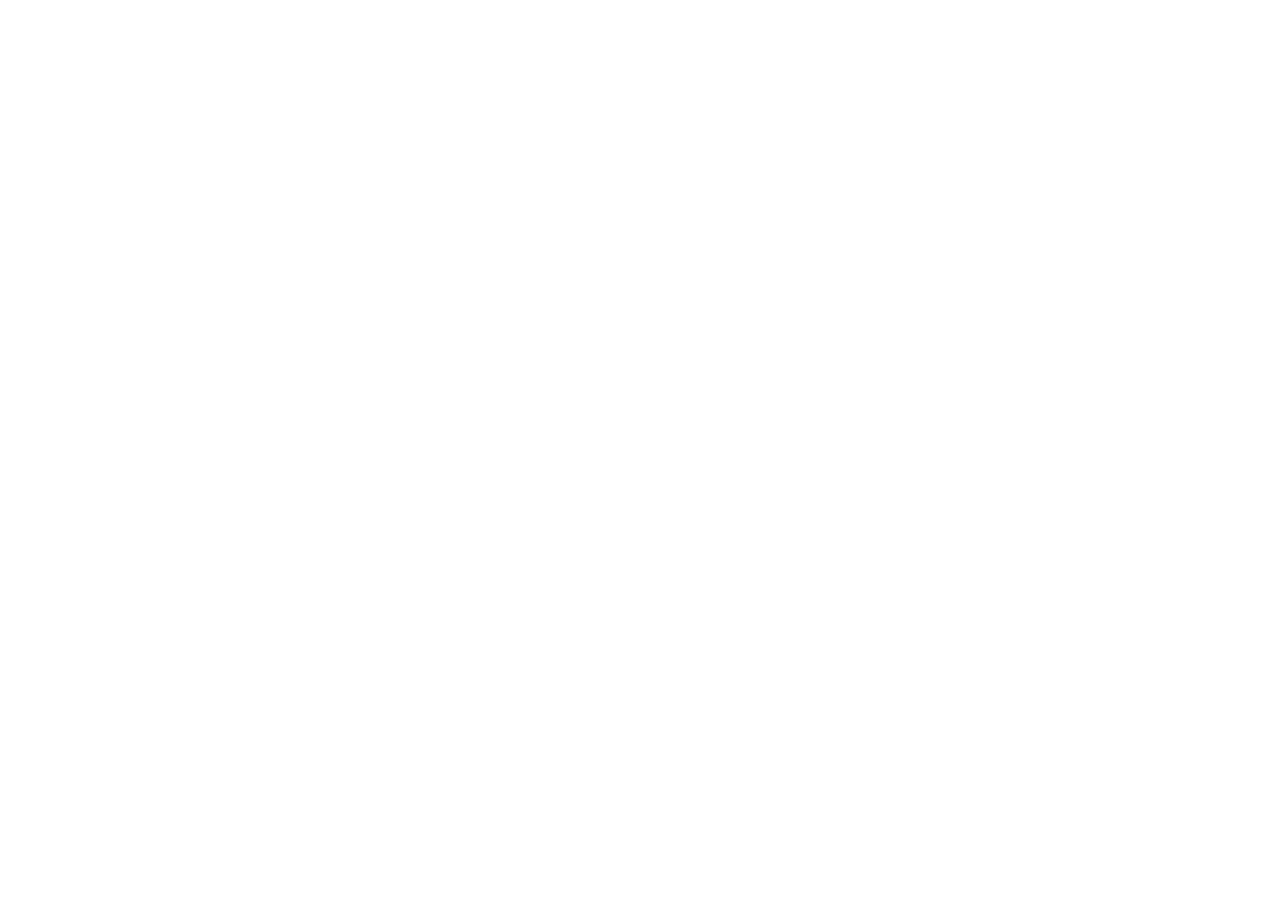
==== A-contact.html @ 16a3ab42 "Update Git Repository" ====
<!DOCTYPE html SYSTEM "about:legacy-compat"> 
<html dir="ltr" lang="nl-be" class="no-js" prefix="og: http://ogp.me/ns#">
  <head>
    <!-- Character encoding -->
	<meta charset="UTF-8">
	<!-- Latest version of rendering engine -->
	<meta http-equiv="X-UA-Compatible" content="IE=edge,chrome=1">
    <!-- Mobile Viewport -->
	  <meta name="viewport" content="width=device-width, initial-scale=1, maximum-scale=1">
    <!-- Most important SEO tag -->
    <title>CONTACT/title>
    <!-- Other SEO friendly tags -->	
    <meta name="description" content="Lees hier alles over nieuwe media, html5 en andere ontwikkelingen in webdevelopment en mobile development. De docenten NMD willen graag hun kennis delen met jou!">
    <meta name="keywords" content="HTML5, JavaScript, jQuery, CSS3">
    <meta name="author" content="Arteveldehogeschool - Bachelor in de grafische en digitale media | MMP">
    <meta name="copyright" content="Copyright 2010-17 Arteveldehogeschool. All Rights Reserved.">
    <!-- OpenGraph -->
    <meta property="og:type" content="website">
    <meta property="og:title" content=">HTML5 | Webdesign II | GDM">
    <meta property="og:description" content="Lees hier alles over nieuwe media, html5 en andere ontwikkelingen in webdevelopment en mobile development. De docenten NMD willen graag hun kennis delen met jou!">
    <meta property="og:url" content="http://www.gdm.gent/">
    <meta property="og:site_name" content="GDM.GENT">
    <meta property="og:image" content="_img/ahs.png">
    <meta property="og:image:width" content="129">
    <meta property="og:image:height" content="129">
    <!-- humans.txt -->
    <link rel="author" type="text/plain" href="/humans.txt">
     <!-- DNS prefech for CDN -->
    <link rel="dns-prefetch" href="//cdnjs.cloudflare.com">
    <link rel="dns-prefetch" href="//code.jquery.com">
    <link rel="dns-prefetch" href="//maxcdn.bootstrapcdn.com">
    <!-- Icons -->
    <!-- http://realfavicongenerator.net/ -->
    <link rel="apple-touch-icon" sizes="180x180" href="assets/favicons/apple-touch-icon.png">
    <link rel="icon" type="image/png" sizes="32x32" href="assets/favicons/favicon-32x32.png">
    <link rel="icon" type="image/png" sizes="16x16" href="assets/favicons/favicon-16x16.png">
    <link rel="manifest" href="assets/favicons/manifest.json">
    <link rel="mask-icon" href="assets/favicons/safari-pinned-tab.svg" color="#5bbad5">
    <meta name="theme-color" content="#ffffff">
    <!-- Stylesheets: Vendors -->
    <link rel="stylesheet" media="all" href="vendor/normalize/normalize.css">
    <link rel="stylesheet" href="css/font-awesome.min.css">
    <!-- Stylesheets: App -->
    <link rel="stylesheet" media="all" href="css/grid.css">
    <link rel="stylesheet" media="all" href="css/fonts.css">
    <link rel="stylesheet" media="all" href="css/typography.css">
    <link rel="stylesheet" media="all" href="css/main.css">
    <!-- Modernizr: feature detection -->
    <script src="vendor/modernizr/modernizr.min.js"></script>
 
  </head>

<body>
    <div>
        <img class="foto1" src="_img/contact.jpg" />
        <img class="foto2" src="_img/fdesign.png" >
        <span onclick="openNav()"><a class="fa fa-bars" aria-hidden="true"></a></span>
        <p>CONTACT</p>
        <A HREF="#welkom" <i class="fa fa-angle-down wit" ></i></A>
  
    </div>

<header class="topnav">
   
 <div id="mySidenav" class="sidenav">
  <a href="javascript:void(0)" class="closebtn" onclick="closeNav()">&times;</a>
  <a href="index.html" class="btn_home">Home <br><i class="fa fa-home" aria-hidden="true"></i></a>
  <a href="A-over ons.html" class="btn_overons">Over Ons <br><i class="fa fa-users" aria-hidden="true"></i></a>
  <a href="A-contact.html" class="btn_contact">Contact <br><i class="fa fa-phone" aria-hidden="true"></i></a>
  <a href="A-portfolio.html" class="btn_portfolio">Portfolio <br><i class="fa fa-folder-open-o" aria-hidden="true"></i></a>
  <a href="A-project.html" class="btn_project">Project <br><i class="fa fa-paint-brush" aria-hidden="true"></i></a>
</div>


<script>
/* Open gaan*/
function openNav() {
    document.getElementById("mySidenav").style.width = "250px";
}

/* dicht gaan */
function closeNav() {
    document.getElementById("mySidenav").style.width = "0";
}
</script>
</header>
 <A NAME="welkom">


<!--social media-->

<div class="sf-grid__wrapper">
    <div class="sf-grid__container">
        <div class="sf-grid__row">
            <div class="sf-grid__column-12">
                
                <i class="fa fa-twitter-square" aria-hidden="true"></i></i>&nbsp; &nbsp; 
                <i class="fa fa-facebook-square" aria-hidden="true"></i>&nbsp; &nbsp; 
                <i class="fa fa-instagram" aria-hidden="true"></i>&nbsp; &nbsp;<br><br> 
            </div>

        </div>
    </div>
</div>
<!--footer-->
        <div class="sf-grid__wrapper footer_roze">
                        
            <div class="sf-grid__container ">
                <div class="sf-grid__row">
                        
                    <footer>
                     <div class="sf-grid__column-4">
                         <article >
                            <p class="witte_tekst"> ABOUT US<br>
                            •<br>
                            F-Design<br>
                            Vind ons op google maps</p>
                        </article>
                    </div>
            
                    <div class="sf-grid__column-4">
                        <article >
                        <p class="witte_tekst"> CONTACT<br>
                            •<br>
                            09 386 17 98<br>
                            info@fdesign.be</p>
                        </article>
                    </div>
        
                    <div class="sf-grid__column-4">
                        <article >
                        <p class="witte_tekst"> ADRESS <br>
                            •<br>
                            Voorhavenlaan 31,<br>
                            9000 Gent</p>
                        </article>
                    </div>
                </footer>
            </div>
        </div>
    </div>
      <!-- einde footer-->  
      
</body>
</html>
---- css/grid.css ----
/**
 * Clear inner floats
 */
.asm-clearfix {
  zoom: 1; }
  .asm-clearfix:before, .asm-clearfix:after {
    content: "\0020";
    display: block;
    height: 0;
    overflow: hidden; }
  .asm-clearfix:after {
    clear: both; }

/**
 * Hide text while making it readable for screen readers
 * 1. Needed in WebKit-based browsers because of an implementation bug;
 *    See: https://code.google.com/p/chromium/issues/detail?id=457146
 */
.asm-hide-text {
  overflow: hidden;
  padding: 0;
  /* 1 */
  text-indent: 101%;
  white-space: nowrap; }

/**
 * Hide element while making it readable for screen readers
 * Shamelessly borrowed from HTML5Boilerplate:
 * https://github.com/h5bp/html5-boilerplate/blob/master/src/css/main.css#L119-L133
 */
.asm-visually-hidden {
  border: 0;
  clip: rect(0 0 0 0);
  height: 1px;
  margin: -1px;
  overflow: hidden;
  padding: 0;
  position: absolute;
  width: 1px; }

/**
 * Set up a decent box model on the root element
 */
html {
  box-sizing: border-box; }

/**
 * Make all elements from the DOM inherit from the parent box-sizing
 * Since `*` has a specificity of 0, it does not override the `html` value
 * making all elements inheriting from the root box-sizing value
 * See: https://css-tricks.com/inheriting-box-sizing-probably-slightly-better-best-practice/
 */
*, *::before, *::after {
  box-sizing: inherit; }

/**
 * Basic styles for links
 */
/*a {
  color: $brand-color;
  text-decoration: none;
  @include on-event {
    color: $text-color;
    text-decoration: underline;
  }
}
*/
.sf-grid__container-fluid {
  max-width: 100%;
  margin: 0 auto;
  padding-left: 1rem;
  padding-right: 1rem;
  zoom: 1; }
  .sf-grid__container-fluid:before, .sf-grid__container-fluid:after {
    content: "\0020";
    display: block;
    height: 0;
    overflow: hidden; }
  .sf-grid__container-fluid:after {
    clear: both; }

.sf-grid__container {
  max-width: 71.25rem;
  margin: 0 auto;
  padding-left: 1rem;
  padding-right: 1rem;
  zoom: 1; }
  .sf-grid__container:before, .sf-grid__container:after {
    content: "\0020";
    display: block;
    height: 0;
    overflow: hidden; }
  .sf-grid__container:after {
    clear: both; }

.sf-demo {
    margin-bottom: 1rem;
}
.sf-demo *[class*=sf-grid__column] {
    background: #0AC;
    height: 86px;
    border: 2px solid rgba(33, 33, 33, 0.6);
}

.sf-demo *[class*=sf-grid__column] > div {
    background: #C07;
    height: 100%;
}

.sf-grid__row {
  margin-left: -0.5rem;
  margin-right: -0.5rem;
  zoom: 1; }
  .sf-grid__row:before, .sf-grid__row:after {
    content: "\0020";
    display: block;
    height: 0;
    overflow: hidden; }
  .sf-grid__row:after {
    clear: both; }

.sf-grid__column-1, .sf-grid__column-2, .sf-grid__column-3, .sf-grid__column-4, .sf-grid__column-5, .sf-grid__column-6, .sf-grid__column-7, .sf-grid__column-8, .sf-grid__column-9, .sf-grid__column-10, .sf-grid__column-11, .sf-grid__column-12, .sf-grid__column-xxsm-1, .sf-grid__column-xxsm-2, .sf-grid__column-xxsm-3, .sf-grid__column-xxsm-4, .sf-grid__column-xxsm-5, .sf-grid__column-xxsm-6, .sf-grid__column-xxsm-7, .sf-grid__column-xxsm-8, .sf-grid__column-xxsm-9, .sf-grid__column-xxsm-10, .sf-grid__column-xxsm-11, .sf-grid__column-xxsm-12, .sf-grid__column-xsm-1, .sf-grid__column-xsm-2, .sf-grid__column-xsm-3, .sf-grid__column-xsm-4, .sf-grid__column-xsm-5, .sf-grid__column-xsm-6, .sf-grid__column-xsm-7, .sf-grid__column-xsm-8, .sf-grid__column-xsm-9, .sf-grid__column-xsm-10, .sf-grid__column-xsm-11, .sf-grid__column-xsm-12, .sf-grid__column-sm-1, .sf-grid__column-sm-2, .sf-grid__column-sm-3, .sf-grid__column-sm-4, .sf-grid__column-sm-5, .sf-grid__column-sm-6, .sf-grid__column-sm-7, .sf-grid__column-sm-8, .sf-grid__column-sm-9, .sf-grid__column-sm-10, .sf-grid__column-sm-11, .sf-grid__column-sm-12, .sf-grid__column-md-1, .sf-grid__column-md-2, .sf-grid__column-md-3, .sf-grid__column-md-4, .sf-grid__column-md-5, .sf-grid__column-md-6, .sf-grid__column-md-7, .sf-grid__column-md-8, .sf-grid__column-md-9, .sf-grid__column-md-10, .sf-grid__column-md-11, .sf-grid__column-md-12, .sf-grid__column-lg-1, .sf-grid__column-lg-2, .sf-grid__column-lg-3, .sf-grid__column-lg-4, .sf-grid__column-lg-5, .sf-grid__column-lg-6, .sf-grid__column-lg-7, .sf-grid__column-lg-8, .sf-grid__column-lg-9, .sf-grid__column-lg-10, .sf-grid__column-lg-11, .sf-grid__column-lg-12, .sf-grid__column-xlg-1, .sf-grid__column-xlg-2, .sf-grid__column-xlg-3, .sf-grid__column-xlg-4, .sf-grid__column-xlg-5, .sf-grid__column-xlg-6, .sf-grid__column-xlg-7, .sf-grid__column-xlg-8, .sf-grid__column-xlg-9, .sf-grid__column-xlg-10, .sf-grid__column-xlg-11, .sf-grid__column-xlg-12, .sf-grid__column-xxlg-1, .sf-grid__column-xxlg-2, .sf-grid__column-xxlg-3, .sf-grid__column-xxlg-4, .sf-grid__column-xxlg-5, .sf-grid__column-xxlg-6, .sf-grid__column-xxlg-7, .sf-grid__column-xxlg-8, .sf-grid__column-xxlg-9, .sf-grid__column-xxlg-10, .sf-grid__column-xxlg-11, .sf-grid__column-xxlg-12 {
  position: relative;
  float: left;
  padding-left: 0.5rem;
  padding-right: 0.5rem;
  width: 100%;
  min-height: 1px;
  overflow: hidden; }

.sf-grid__column-1 {
  width: 8.33333%; }

.sf-grid__column-2 {
  width: 16.66667%; }

.sf-grid__column-3 {
  width: 25%; }

.sf-grid__column-4 {
  width: 33.33333%; }

.sf-grid__column-5 {
  width: 41.66667%; }

.sf-grid__column-6 {
  width: 50%; }

.sf-grid__column-7 {
  width: 58.33333%; }

.sf-grid__column-8 {
  width: 66.66667%; }

.sf-grid__column-9 {
  width: 75%; }

.sf-grid__column-10 {
  width: 83.33333%; }

.sf-grid__column-11 {
  width: 91.66667%; }

.sf-grid__column-12 {
  width: 100%; }

.sf-grid__offset-1 {
  margin-left: 8.33333%; }

.sf-grid__offset-2 {
  margin-left: 16.66667%; }

.sf-grid__offset-3 {
  margin-left: 25%; }

.sf-grid__offset-4 {
  margin-left: 33.33333%; }

.sf-grid__offset-5 {
  margin-left: 41.66667%; }

.sf-grid__offset-6 {
  margin-left: 50%; }

.sf-grid__offset-7 {
  margin-left: 58.33333%; }

.sf-grid__offset-8 {
  margin-left: 66.66667%; }

.sf-grid__offset-9 {
  margin-left: 75%; }

.sf-grid__offset-10 {
  margin-left: 83.33333%; }

.sf-grid__offset-11 {
  margin-left: 91.66667%; }

.sf-grid__push-1 {
  left: 8.33333%; }

.sf-grid__push-2 {
  left: 16.66667%; }

.sf-grid__push-3 {
  left: 25%; }

.sf-grid__push-4 {
  left: 33.33333%; }

.sf-grid__push-5 {
  left: 41.66667%; }

.sf-grid__push-6 {
  left: 50%; }

.sf-grid__push-7 {
  left: 58.33333%; }

.sf-grid__push-8 {
  left: 66.66667%; }

.sf-grid__push-9 {
  left: 75%; }

.sf-grid__push-10 {
  left: 83.33333%; }

.sf-grid__push-11 {
  left: 91.66667%; }

.sf-grid__pull-1 {
  right: 8.33333%; }

.sf-grid__pull-2 {
  right: 16.66667%; }

.sf-grid__pull-3 {
  right: 25%; }

.sf-grid__pull-4 {
  right: 33.33333%; }

.sf-grid__pull-5 {
  right: 41.66667%; }

.sf-grid__pull-6 {
  right: 50%; }

.sf-grid__pull-7 {
  right: 58.33333%; }

.sf-grid__pull-8 {
  right: 66.66667%; }

.sf-grid__pull-9 {
  right: 75%; }

.sf-grid__pull-10 {
  right: 83.33333%; }

.sf-grid__pull-11 {
  right: 91.66667%; }

.sf-grid__hidden {
  display: none; }

.sf-grid__visible {
  display: block; }

@media (min-width: 0) {
  .sf-grid__column-xxsm-1 {
    width: 8.33333%; }

  .sf-grid__column-xxsm-2 {
    width: 16.66667%; }

  .sf-grid__column-xxsm-3 {
    width: 25%; }

  .sf-grid__column-xxsm-4 {
    width: 33.33333%; }

  .sf-grid__column-xxsm-5 {
    width: 41.66667%; }

  .sf-grid__column-xxsm-6 {
    width: 50%; }

  .sf-grid__column-xxsm-7 {
    width: 58.33333%; }

  .sf-grid__column-xxsm-8 {
    width: 66.66667%; }

  .sf-grid__column-xxsm-9 {
    width: 75%; }

  .sf-grid__column-xxsm-10 {
    width: 83.33333%; }

  .sf-grid__column-xxsm-11 {
    width: 91.66667%; }

  .sf-grid__column-xxsm-12 {
    width: 100%; }

  .sf-grid__offset-xxsm-1 {
    margin-left: 8.33333%; }

  .sf-grid__offset-xxsm-2 {
    margin-left: 16.66667%; }

  .sf-grid__offset-xxsm-3 {
    margin-left: 25%; }

  .sf-grid__offset-xxsm-4 {
    margin-left: 33.33333%; }

  .sf-grid__offset-xxsm-5 {
    margin-left: 41.66667%; }

  .sf-grid__offset-xxsm-6 {
    margin-left: 50%; }

  .sf-grid__offset-xxsm-7 {
    margin-left: 58.33333%; }

  .sf-grid__offset-xxsm-8 {
    margin-left: 66.66667%; }

  .sf-grid__offset-xxsm-9 {
    margin-left: 75%; }

  .sf-grid__offset-xxsm-10 {
    margin-left: 83.33333%; }

  .sf-grid__offset-xxsm-11 {
    margin-left: 91.66667%; }

  .sf-grid__push-xxsm-1 {
    left: 8.33333%; }

  .sf-grid__push-xxsm-2 {
    left: 16.66667%; }

  .sf-grid__push-xxsm-3 {
    left: 25%; }

  .sf-grid__push-xxsm-4 {
    left: 33.33333%; }

  .sf-grid__push-xxsm-5 {
    left: 41.66667%; }

  .sf-grid__push-xxsm-6 {
    left: 50%; }

  .sf-grid__push-xxsm-7 {
    left: 58.33333%; }

  .sf-grid__push-xxsm-8 {
    left: 66.66667%; }

  .sf-grid__push-xxsm-9 {
    left: 75%; }

  .sf-grid__push-xxsm-10 {
    left: 83.33333%; }

  .sf-grid__push-xxsm-11 {
    left: 91.66667%; }

  .sf-grid__pull-xxsm-1 {
    right: 8.33333%; }

  .sf-grid__pull-xxsm-2 {
    right: 16.66667%; }

  .sf-grid__pull-xxsm-3 {
    right: 25%; }

  .sf-grid__pull-xxsm-4 {
    right: 33.33333%; }

  .sf-grid__pull-xxsm-5 {
    right: 41.66667%; }

  .sf-grid__pull-xxsm-6 {
    right: 50%; }

  .sf-grid__pull-xxsm-7 {
    right: 58.33333%; }

  .sf-grid__pull-xxsm-8 {
    right: 66.66667%; }

  .sf-grid__pull-xxsm-9 {
    right: 75%; }

  .sf-grid__pull-xxsm-10 {
    right: 83.33333%; }

  .sf-grid__pull-xxsm-11 {
    right: 91.66667%; }

  .sf-grid__hidden-xxsm {
    display: none; }

  .sf-grid__visible-xxsm {
    display: block; } }
@media (min-width: 20rem) {
  .sf-grid__column-xsm-1 {
    width: 8.33333%; }

  .sf-grid__column-xsm-2 {
    width: 16.66667%; }

  .sf-grid__column-xsm-3 {
    width: 25%; }
  .sf-grid__column-xsm-4 {
    width: 33.33333%; }

  .sf-grid__column-xsm-5 {
    width: 41.66667%; }

  .sf-grid__column-xsm-6 {
    width: 50%; }

  .sf-grid__column-xsm-7 {
    width: 58.33333%; }

  .sf-grid__column-xsm-8 {
    width: 66.66667%; }

  .sf-grid__column-xsm-9 {
    width: 75%; }

  .sf-grid__column-xsm-10 {
    width: 83.33333%; }

  .sf-grid__column-xsm-11 {
    width: 91.66667%; }

  .sf-grid__column-xsm-12 {
    width: 100%; }

  .sf-grid__offset-xsm-1 {
    margin-left: 8.33333%; }

  .sf-grid__offset-xsm-2 {
    margin-left: 16.66667%; }

  .sf-grid__offset-xsm-3 {
    margin-left: 25%; }

  .sf-grid__offset-xsm-4 {
    margin-left: 33.33333%; }

  .sf-grid__offset-xsm-5 {
    margin-left: 41.66667%; }

  .sf-grid__offset-xsm-6 {
    margin-left: 50%; }

  .sf-grid__offset-xsm-7 {
    margin-left: 58.33333%; }

  .sf-grid__offset-xsm-8 {
    margin-left: 66.66667%; }

  .sf-grid__offset-xsm-9 {
    margin-left: 75%; }

  .sf-grid__offset-xsm-10 {
    margin-left: 83.33333%; }

  .sf-grid__offset-xsm-11 {
    margin-left: 91.66667%; }

  .sf-grid__push-xsm-1 {
    left: 8.33333%; }

  .sf-grid__push-xsm-2 {
    left: 16.66667%; }

  .sf-grid__push-xsm-3 {
    left: 25%; }

  .sf-grid__push-xsm-4 {
    left: 33.33333%; }

  .sf-grid__push-xsm-5 {
    left: 41.66667%; }

  .sf-grid__push-xsm-6 {
    left: 50%; }

  .sf-grid__push-xsm-7 {
    left: 58.33333%; }

  .sf-grid__push-xsm-8 {
    left: 66.66667%; }

  .sf-grid__push-xsm-9 {
    left: 75%; }

  .sf-grid__push-xsm-10 {
    left: 83.33333%; }

  .sf-grid__push-xsm-11 {
    left: 91.66667%; }

  .sf-grid__pull-xsm-1 {
    right: 8.33333%; }

  .sf-grid__pull-xsm-2 {
    right: 16.66667%; }

  .sf-grid__pull-xsm-3 {
    right: 25%; }

  .sf-grid__pull-xsm-4 {
    right: 33.33333%; }

  .sf-grid__pull-xsm-5 {
    right: 41.66667%; }

  .sf-grid__pull-xsm-6 {
    right: 50%; }

  .sf-grid__pull-xsm-7 {
    right: 58.33333%; }

  .sf-grid__pull-xsm-8 {
    right: 66.66667%; }

  .sf-grid__pull-xsm-9 {
    right: 75%; }

  .sf-grid__pull-xsm-10 {
    right: 83.33333%; }

  .sf-grid__pull-xsm-11 {
    right: 91.66667%; }

  .sf-grid__hidden-xsm {
    display: none; }

  .sf-grid__visible-xsm {
    display: block; } }
@media (min-width: 30rem) {
  .sf-grid__column-sm-1 {
    width: 8.33333%; }

  .sf-grid__column-sm-2 {
    width: 16.66667%; }

  .sf-grid__column-sm-3 {
    width: 25%; }

  .sf-grid__column-sm-4 {
    width: 33.33333%; }

  .sf-grid__column-sm-5 {
    width: 41.66667%; }

  .sf-grid__column-sm-6 {
    width: 50%; }

  .sf-grid__column-sm-7 {
    width: 58.33333%; }

  .sf-grid__column-sm-8 {
    width: 66.66667%; }

  .sf-grid__column-sm-9 {
    width: 75%; }

  .sf-grid__column-sm-10 {
    width: 83.33333%; }

  .sf-grid__column-sm-11 {
    width: 91.66667%; }

  .sf-grid__column-sm-12 {
    width: 100%; }

  .sf-grid__offset-sm-1 {
    margin-left: 8.33333%; }

  .sf-grid__offset-sm-2 {
    margin-left: 16.66667%; }

  .sf-grid__offset-sm-3 {
    margin-left: 25%; }

  .sf-grid__offset-sm-4 {
    margin-left: 33.33333%; }

  .sf-grid__offset-sm-5 {
    margin-left: 41.66667%; }

  .sf-grid__offset-sm-6 {
    margin-left: 50%; }

  .sf-grid__offset-sm-7 {
    margin-left: 58.33333%; }

  .sf-grid__offset-sm-8 {
    margin-left: 66.66667%; }

  .sf-grid__offset-sm-9 {
    margin-left: 75%; }

  .sf-grid__offset-sm-10 {
    margin-left: 83.33333%; }

  .sf-grid__offset-sm-11 {
    margin-left: 91.66667%; }

  .sf-grid__push-sm-1 {
    left: 8.33333%; }

  .sf-grid__push-sm-2 {
    left: 16.66667%; }

  .sf-grid__push-sm-3 {
    left: 25%; }

  .sf-grid__push-sm-4 {
    left: 33.33333%; }

  .sf-grid__push-sm-5 {
    left: 41.66667%; }

  .sf-grid__push-sm-6 {
    left: 50%; }

  .sf-grid__push-sm-7 {
    left: 58.33333%; }

  .sf-grid__push-sm-8 {
    left: 66.66667%; }

  .sf-grid__push-sm-9 {
    left: 75%; }

  .sf-grid__push-sm-10 {
    left: 83.33333%; }

  .sf-grid__push-sm-11 {
    left: 91.66667%; }

  .sf-grid__pull-sm-1 {
    right: 8.33333%; }

  .sf-grid__pull-sm-2 {
    right: 16.66667%; }

  .sf-grid__pull-sm-3 {
    right: 25%; }

  .sf-grid__pull-sm-4 {
    right: 33.33333%; }

  .sf-grid__pull-sm-5 {
    right: 41.66667%; }

  .sf-grid__pull-sm-6 {
    right: 50%; }

  .sf-grid__pull-sm-7 {
    right: 58.33333%; }

  .sf-grid__pull-sm-8 {
    right: 66.66667%; }

  .sf-grid__pull-sm-9 {
    right: 75%; }

  .sf-grid__pull-sm-10 {
    right: 83.33333%; }

  .sf-grid__pull-sm-11 {
    right: 91.66667%; }

  .sf-grid__hidden-sm {
    display: none; }

  .sf-grid__visible-sm {
    display: block; } }
@media (min-width: 42.5rem) {
  .sf-grid__column-md-1 {
    width: 8.33333%; }

  .sf-grid__column-md-2 {
    width: 16.66667%; }

  .sf-grid__column-md-3 {
    width: 25%; }

  .sf-grid__column-md-4 {
    width: 33.33333%; }

  .sf-grid__column-md-5 {
    width: 41.66667%; }}

  .sf-grid__column-md-6 {
    width: 50%; }

  .sf-grid__column-md-7 {
    width: 58.33333%; }

  .sf-grid__column-md-8 {
    width: 66.66667%; }

  .sf-grid__column-md-9 {
    width: 75%; }

  .sf-grid__column-md-10 {
    width: 83.33333%; }

  .sf-grid__column-md-11 {
    width: 91.66667%; }

  .sf-grid__column-md-12 {
    width: 100%; }

  .sf-grid__offset-md-1 {
    margin-left: 8.33333%; }

  .sf-grid__offset-md-2 {
    margin-left: 16.66667%; }

  .sf-grid__offset-md-3 {
    margin-left: 25%; }

  .sf-grid__offset-md-4 {
    margin-left: 33.33333%; }

  .sf-grid__offset-md-5 {
    margin-left: 41.66667%; }

  .sf-grid__offset-md-6 {
    margin-left: 50%; }

  .sf-grid__offset-md-7 {
    margin-left: 58.33333%; }

  .sf-grid__offset-md-8 {
    margin-left: 66.66667%; }

  .sf-grid__offset-md-9 {
    margin-left: 75%; }

  .sf-grid__offset-md-10 {
    margin-left: 83.33333%; }

  .sf-grid__offset-md-11 {
    margin-left: 91.66667%; }

  .sf-grid__push-md-1 {
    left: 8.33333%; }

  .sf-grid__push-md-2 {
    left: 16.66667%; }

  .sf-grid__push-md-3 {
    left: 25%; }

  .sf-grid__push-md-4 {
    left: 33.33333%; }

  .sf-grid__push-md-5 {
    left: 41.66667%; }

  .sf-grid__push-md-6 {
    left: 50%; }

  .sf-grid__push-md-7 {
    left: 58.33333%; }

  .sf-grid__push-md-8 {
    left: 66.66667%; }

  .sf-grid__push-md-9 {
    left: 75%; }

  .sf-grid__push-md-10 {
    left: 83.33333%; }

  .sf-grid__push-md-11 {
    left: 91.66667%; }

  .sf-grid__pull-md-1 {
    right: 8.33333%; }

  .sf-grid__pull-md-2 {
    right: 16.66667%; }

  .sf-grid__pull-md-3 {
    right: 25%; }

  .sf-grid__pull-md-4 {
    right: 33.33333%; }

  .sf-grid__pull-md-5 {
    right: 41.66667%; }

  .sf-grid__pull-md-6 {
    right: 50%; }

  .sf-grid__pull-md-7 {
    right: 58.33333%; }

  .sf-grid__pull-md-8 {
    right: 66.66667%; }

  .sf-grid__pull-md-9 {
    right: 75%; }

  .sf-grid__pull-md-10 {
    right: 83.33333%; }

  .sf-grid__pull-md-11 {
    right: 91.66667%; }

  .sf-grid__hidden-md {
    display: none; }

  .sf-grid__visible-md {
    display: block; }
@media (min-width: 60rem) {
  .sf-grid__column-lg-1 {
    width: 8.33333%; }

  .sf-grid__column-lg-2 {
    width: 16.66667%; }

  .sf-grid__column-lg-3 {
    width: 25%; }

  .sf-grid__column-lg-4 {
    width: 33.33333%; }

  .sf-grid__column-lg-5 {
    width: 41.66667%; }

  .sf-grid__column-lg-6 {
    width: 50%; }

  .sf-grid__column-lg-7 {
    width: 58.33333%; }

  .sf-grid__column-lg-8 {
    width: 66.66667%; }

  .sf-grid__column-lg-9 {
    width: 75%; }

  .sf-grid__column-lg-10 {
    width: 83.33333%; }

  .sf-grid__column-lg-11 {
    width: 91.66667%; }

  .sf-grid__column-lg-12 {
    width: 100%; }

  .sf-grid__offset-lg-1 {
    margin-left: 8.33333%; }

  .sf-grid__offset-lg-2 {
    margin-left: 16.66667%; }

  .sf-grid__offset-lg-3 {
    margin-left: 25%; }

  .sf-grid__offset-lg-4 {
    margin-left: 33.33333%; }

  .sf-grid__offset-lg-5 {
    margin-left: 41.66667%; }

  .sf-grid__offset-lg-6 {
    margin-left: 50%; }

  .sf-grid__offset-lg-7 {
    margin-left: 58.33333%; }

  .sf-grid__offset-lg-8 {
    margin-left: 66.66667%; }

  .sf-grid__offset-lg-9 {
    margin-left: 75%; }

  .sf-grid__offset-lg-10 {
    margin-left: 83.33333%; }

  .sf-grid__offset-lg-11 {
    margin-left: 91.66667%; }

  .sf-grid__push-lg-1 {
    left: 8.33333%; }

  .sf-grid__push-lg-2 {
    left: 16.66667%; }

  .sf-grid__push-lg-3 {
    left: 25%; }

  .sf-grid__push-lg-4 {
    left: 33.33333%; }

  .sf-grid__push-lg-5 {
    left: 41.66667%; }

  .sf-grid__push-lg-6 {
    left: 50%; }

  .sf-grid__push-lg-7 {
    left: 58.33333%; }

  .sf-grid__push-lg-8 {
    left: 66.66667%; }

  .sf-grid__push-lg-9 {
    left: 75%; }

  .sf-grid__push-lg-10 {
    left: 83.33333%; }

  .sf-grid__push-lg-11 {
    left: 91.66667%; }

  .sf-grid__pull-lg-1 {
    right: 8.33333%; }

  .sf-grid__pull-lg-2 {
    right: 16.66667%; }

  .sf-grid__pull-lg-3 {
    right: 25%; }

  .sf-grid__pull-lg-4 {
    right: 33.33333%; }

  .sf-grid__pull-lg-5 {
    right: 41.66667%; }

  .sf-grid__pull-lg-6 {
    right: 50%; }

  .sf-grid__pull-lg-7 {
    right: 58.33333%; }

  .sf-grid__pull-lg-8 {
    right: 66.66667%; }

  .sf-grid__pull-lg-9 {
    right: 75%; }

  .sf-grid__pull-lg-10 {
    right: 83.33333%; }

  .sf-grid__pull-lg-11 {
    right: 91.66667%; }

  .sf-grid__hidden-lg {
    display: none; }

  .sf-grid__visible-lg {
    display: block; } }
@media (min-width: 71.25rem) {
  .sf-grid__column-xlg-1 {
    width: 8.33333%; }

  .sf-grid__column-xlg-2 {
    width: 16.66667%; }

  .sf-grid__column-xlg-3 {
    width: 25%; }

  .sf-grid__column-xlg-4 {
    width: 33.33333%; }

  .sf-grid__column-xlg-5 {
    width: 41.66667%; }

  .sf-grid__column-xlg-6 {
    width: 50%; }

  .sf-grid__column-xlg-7 {
    width: 58.33333%; }

  .sf-grid__column-xlg-8 {
    width: 66.66667%; }

  .sf-grid__column-xlg-9 {
    width: 75%; }

  .sf-grid__column-xlg-10 {
    width: 83.33333%; }}

  .sf-grid__column-xlg-11 {
    width: 91.66667%; }

  .sf-grid__column-xlg-12 {
    width: 100%; }

  .sf-grid__offset-xlg-1 {
    margin-left: 8.33333%; }

  .sf-grid__offset-xlg-2 {
    margin-left: 16.66667%; }

  .sf-grid__offset-xlg-3 {
    margin-left: 25%; }

  .sf-grid__offset-xlg-4 {
    margin-left: 33.33333%; }

  .sf-grid__offset-xlg-5 {
    margin-left: 41.66667%; }

  .sf-grid__offset-xlg-6 {
    margin-left: 50%; }

  .sf-grid__offset-xlg-7 {
    margin-left: 58.33333%; }

  .sf-grid__offset-xlg-8 {
    margin-left: 66.66667%; }

  .sf-grid__offset-xlg-9 {
    margin-left: 75%; }

  .sf-grid__offset-xlg-10 {
    margin-left: 83.33333%; }

  .sf-grid__offset-xlg-11 {
    margin-left: 91.66667%; }

  .sf-grid__push-xlg-1 {
    left: 8.33333%; }

  .sf-grid__push-xlg-2 {
    left: 16.66667%; }

  .sf-grid__push-xlg-3 {
    left: 25%; }

  .sf-grid__push-xlg-4 {
    left: 33.33333%; }

  .sf-grid__push-xlg-5 {
    left: 41.66667%; }

  .sf-grid__push-xlg-6 {
    left: 50%; }

  .sf-grid__push-xlg-7 {
    left: 58.33333%; }

  .sf-grid__push-xlg-8 {
    left: 66.66667%; }

  .sf-grid__push-xlg-9 {
    left: 75%; }

  .sf-grid__push-xlg-10 {
    left: 83.33333%; }

  .sf-grid__push-xlg-11 {
    left: 91.66667%; }

  .sf-grid__pull-xlg-1 {
    right: 8.33333%; }

  .sf-grid__pull-xlg-2 {
    right: 16.66667%; }

  .sf-grid__pull-xlg-3 {
    right: 25%; }

  .sf-grid__pull-xlg-4 {
    right: 33.33333%; }

  .sf-grid__pull-xlg-5 {
    right: 41.66667%; }

  .sf-grid__pull-xlg-6 {
    right: 50%; }

  .sf-grid__pull-xlg-7 {
    right: 58.33333%; }

  .sf-grid__pull-xlg-8 {
    right: 66.66667%; }

  .sf-grid__pull-xlg-9 {
    right: 75%; }

  .sf-grid__pull-xlg-10 {
    right: 83.33333%; }

  .sf-grid__pull-xlg-11 {
    right: 91.66667%; }

  .sf-grid__hidden-xlg {
    display: none; }

  .sf-grid__visible-xlg {
    display: block; }
@media (min-width: 90rem) {
  .sf-grid__column-xxlg-1 {
    width: 8.33333%; }

  .sf-grid__column-xxlg-2 {
    width: 16.66667%; }

  .sf-grid__column-xxlg-3 {
    width: 25%; }

  .sf-grid__column-xxlg-4 {
    width: 33.33333%; }

  .sf-grid__column-xxlg-5 {
    width: 41.66667%; }

  .sf-grid__column-xxlg-6 {
    width: 50%; }

  .sf-grid__column-xxlg-7 {
    width: 58.33333%; }

  .sf-grid__column-xxlg-8 {
    width: 66.66667%; }

  .sf-grid__column-xxlg-9 {
    width: 75%; }

  .sf-grid__column-xxlg-10 {
    width: 83.33333%; }

  .sf-grid__column-xxlg-11 {
    width: 91.66667%; }

  .sf-grid__column-xxlg-12 {
    width: 100%; }

  .sf-grid__offset-xxlg-1 {
    margin-left: 8.33333%; }

  .sf-grid__offset-xxlg-2 {
    margin-left: 16.66667%; }

  .sf-grid__offset-xxlg-3 {
    margin-left: 25%; }

  .sf-grid__offset-xxlg-4 {
    margin-left: 33.33333%; }

  .sf-grid__offset-xxlg-5 {
    margin-left: 41.66667%; }

  .sf-grid__offset-xxlg-6 {
    margin-left: 50%; }

  .sf-grid__offset-xxlg-7 {
    margin-left: 58.33333%; }

  .sf-grid__offset-xxlg-8 {
    margin-left: 66.66667%; }

  .sf-grid__offset-xxlg-9 {
    margin-left: 75%; }

  .sf-grid__offset-xxlg-10 {
    margin-left: 83.33333%; }

  .sf-grid__offset-xxlg-11 {
    margin-left: 91.66667%; }

  .sf-grid__push-xxlg-1 {
    left: 8.33333%; }

  .sf-grid__push-xxlg-2 {
    left: 16.66667%; }

  .sf-grid__push-xxlg-3 {
    left: 25%; }

  .sf-grid__push-xxlg-4 {
    left: 33.33333%; }

  .sf-grid__push-xxlg-5 {
    left: 41.66667%; }

  .sf-grid__push-xxlg-6 {
    left: 50%; }

  .sf-grid__push-xxlg-7 {
    left: 58.33333%; }

  .sf-grid__push-xxlg-8 {
    left: 66.66667%; }

  .sf-grid__push-xxlg-9 {
    left: 75%; }

  .sf-grid__push-xxlg-10 {
    left: 83.33333%; }

  .sf-grid__push-xxlg-11 {
    left: 91.66667%; }

  .sf-grid__pull-xxlg-1 {
    right: 8.33333%; }

  .sf-grid__pull-xxlg-2 {
    right: 16.66667%; }

  .sf-grid__pull-xxlg-3 {
    right: 25%; }

  .sf-grid__pull-xxlg-4 {
    right: 33.33333%; }

  .sf-grid__pull-xxlg-5 {
    right: 41.66667%; }

  .sf-grid__pull-xxlg-6 {
    right: 50%; }

  .sf-grid__pull-xxlg-7 {
    right: 58.33333%; }

  .sf-grid__pull-xxlg-8 {
    right: 66.66667%; }

  .sf-grid__pull-xxlg-9 {
    right: 75%; }

  .sf-grid__pull-xxlg-10 {
    right: 83.33333%; }

  .sf-grid__pull-xxlg-11 {
    right: 91.66667%; }

  .sf-grid__hidden-xxlg {
    display: none; }

  .sf-grid__visible-xxlg {
    display: block; } }
---- css/fonts.css ----
@import url('https://fonts.googleapis.com/css?family=Raleway');
---- css/typography.css ----
body {
  font-family: 'Raley', sans-serif;
  font-size: 16px;
  font-weight: 300;
  font-style: normal;
  line-height: 1.42;
}

p,
h1,
h2,
h3,
h4,
h5,
h6,
.keywords {
    font-family: 'Raleway', sans-serif;
    text-align:center;
    font-size: 16px;
    font-weight: 500;
    font-style: normal;
    line-height: 1.42;
}
p {
    color: hsl(180, 1.2%, 74%)
}

h1 
    { border-bottom: 1px solid hsl( 202, 33.3%, 70%);
    font-size: 1rem;
    line-height: 2em;
    margin-top: 1em;

}
h2 
    { color:  hsl( 202, 33.3%, 84%)
}
---- css/main.css ----
/* Typografie */
@import url('https://fonts.googleapis.com/css?family=Raleway');
body
{
    text-align: center;
    display: block;
    border-color:white;}

.witte_tekst {
    color: white; }
    
/* Kleuren */
.colours__colour--a {
    background-color: hsl(202, 33.3%, 84.1%);}
.colours__colour--b {
    background-color: hsl( 57, 78.3%, 72.9%);}
.colours__colour--c {
    background-color: hsl(180, 1.2%, 84.1%);}
.colours__colour--d {
    background-color: hsl(13, 69%, 77.3%);}
/* Style the links inside the navigation bar */
.topnav a {
    color: white;
    float: left;
    display: block;
    text-align: center;
    padding: 50px 50px;
    text-decoration: none;
    font-size: 17px;  }
    
.topnav a.btn_home { background-color: hsl(180, 1.2%, 70%);
                         opacity: 0.5;
                         height: 8rem;
                         width: 18rem; }

.topnav a.btn_home:hover { background-color: hsl(180, 1.2%, 70%);
                                opacity: 1;}
                                
.topnav a.btn_overons { background-color: hsl(180, 1.2%, 84.1%);
                         opacity: 0.5;
                         height: 8rem;
                         width: 18rem;  }

.topnav a.btn_overons:hover { background-color: hsl(180, 1.2%, 84.1%);
                                opacity: 1;}

.topnav a.btn_contact{background-color: hsl(13, 69%, 77.3%);
                        opacity: 0.5;
                         height: 8rem;
                         width: 18rem}

.topnav a.btn_contact:hover { background-color: hsl(13, 69%, 77.3%);
                             opacity: 1;}

.topnav a.btn_portfolio {background-color: hsl( 202, 33.3%, 84.1%);
                        opacity: 0.5;
                         height: 8rem;
                         width: 18rem}

.topnav a.btn_portfolio:hover { background-color: hsl( 202, 33.3%, 84.1%);
                                opacity: 1;}

.topnav a.btn_project {background-color: hsl( 57, 78.3%, 72.9%);
                        opacity: 0.5;
                         height: 8rem;
                         width: 18rem}

.topnav a.btn_project:hover { background-color: hsl( 57, 78.3%, 72.9%);
                             opacity: 1;}

/* 2. COMPONENTS: onderdelen, worden in de algemene lay-out geplaatst */

/* Knoppen  .fa = alles
andere .fa.... is een aanpassing
.fa .... hover is het effect*/

.fa {
    color: hsl( 202, 33.3%, 84.1%);
    text-align: center;
    font-size: 6em;
    border-width: 0 0 .10em;
    transition:all 360ms ease-in 0.2;
    }

/* pijltjes */
.fa-long-arrow-right
{
   color: hsl( 202, 33.3%, 84.1%);
                 font-size: 2.5em; 
}
.fa-angle-right,
.fa-angle-down
                {
                 color: hsl( 202, 33.3%, 84.1%);
                 font-size: 2em;
                }
.fa-long-arrow-right:hover
{
    color: hsl( 202, 33.3%, 90.1%);
                    font-size: 2.5em;
}
.fa-angle-right:hover,
.fa-angle-down:hover
                    {
                    color: hsl( 202, 33.3%, 90.1%);
                    font-size: 2em;
                    }
/* menu */
.fa-home,
.fa-users,
.fa-phone,
.fa-folder-open-o,
.fa-paint-brush
                {
                color: white;
                font-size:3em;
                }
.fa-home:hover,
.fa-users:hover,
.fa-phone:hover,
.fa-folder-open-o:hover,
.fa-paint-brush:hover
{color: white;
font-size:3em;
}
/* algemeen alles pijlers */
.pijlers
{ text-align: center; 
color: hsl(202, 33.3%, 84.1%);}
/* pijler map */
.fa-map-o{
    font-size: 6em;}
/* pijlers logo */

.foto{
        height: 23%;
        width:23%;
        margin-right:70px;
        margin-left:72px;
     }
/* pijlers kaart en uitn. */
.fa-id-card-o,
.fa-clone,
{ font-size: 8em;
    margin: 70px;}
/* social media */
.fa-twitter-square,
.fa-facebook-square,
.fa-instagram
                { 
                font-size: 2em;    
                color: hsl(13, 69%, 77.3%);
                border-width: 0 0 .10em;
                }
.fa-twitter-square:hover,
.fa-facebook-square:hover,
.fa-instagram:hover {
    font-size: 2em;
    color: hsl(13, 69%, 77.3%);
    opacity:0.5;
    }
.grijs
                { 
                font-size: 2em;    
                color: hsl(180, 1.2%, 84.1%);
                border-width: 0 0 .10em;
                }
.grijs:hover {
    font-size: 2em;
    color: hsl(180, 1.2%, 84.1%);
    opacity:0.5;
    }
.geel
                { 
                font-size: 2em;    
                color: hsl( 57, 78.3%, 72.9%);
                border-width: 0 0 .10em;
                }
.geel:hover {
    font-size: 2em;
    color: hsl( 57, 78.3%, 72.9%);
    opacity:0.5;
    }
.blauw
                { 
                font-size: 2em;    
                color: hsl( 202, 33.3%, 84.1%);
                border-width: 0 0 .10em;
                }
.blauw:hover {
    font-size: 2em;
    color: hsl( 202, 33.3%, 84.1%);
    opacity:0.5;
    }
/* Lay out voor iconen en effect wanneer je er op tikt*/
.pijler1 
        {
        height: 4rem;
        width: 2.5rem;  
        }
.footer_roze
{
width:100%;
background:  hsl(13, 69%, 77.3%);
position: relative;
}
.footer_grijs
{
width:100%;
background:  hsl(180, 1.2%, 84.1%);
position: relative;
}
.footer_blauw
{
width:100%;
background:  hsl( 202, 33.3%, 84.1%);
position: relative;
}
.footer_geel
{
width:100%;
background:  hsl( 57, 78.3%, 72.9%);
position: relative;
}
.pijlers
{ text-align: center; }

/* The side navigation menu */
.sidenav {
    height: 100%; /* 100% Full-height */
    width: 0; /* 0 width - change this with JavaScript */
    position: fixed; /* Stay in place */
    z-index: 1; /* Stay on top */
    top: 0;
    left: 0;
    overflow-x: hidden; /* Disable horizontal scroll */
    padding-top: 60px; /* Place content 60px from the top */
    transition: 0.5s; /* 0.5 second transition effect to slide in the sidenav */
}
/* The navigation menu links */
.sidenav a {
    padding: 8px 8px 8px 32px;
    text-decoration: none;
    font-size: 25px;
    display: block;
    transition: 0.3s
}
/* When you mouse over the navigation links, change their color */
.sidenav a:hover, .offcanvas a:focus{
    color: white;
}
/* Position and style the close button (top right corner) */
.sidenav .closebtn {
    position: absolute;
    top: 0;
    right: 25px;
    font-size: 36px;
    margin-left: 50px;
}
/* Style page content - use this if you want to push the page content to the right when you open the side navigation */
#main {
    transition: margin-left .5s;
    padding: 20px;
}
/* On smaller screens, where height is less than 450px, change the style of the sidenav (less padding and a smaller font size) */
@media screen and (max-height: 450px) {
    .sidenav {padding-top: 15px;}
    .sidenav a {font-size: 18px;}
}
.grijs_vlak{
    background:  hsl(180, 1.2%, 84.1%);
    position: relative;
    width:250px; 
    height:300px;
    margin: 0 auto; 
}
.foto1 {
    position: relative;
    width:100%; 
    height:100%;
    top: 0;
    left: 0;
}
.foto2 {
    position: absolute;

    max-width:100%; 
    height:60%;

    top: 30%;
    left: 30%;

}
.fa-bars {
    color:white;
    font-size:2em;
    position: absolute;
    top: 15px;
    left: 30px;
    text-decoration: none;
}
.wit{   
    color:white;
    font-size:2em;
    position: absolute;
    top: 450px;
    left: 600px;
    text-decoration: none;
}
.wit:hover{   
    color: white;
    font-size: 2.5em;
    top: 450px;
    left: 600px;
}
.roze{   
    color:hsl(13, 69%, 77.3%);
    font-size:2em;
    position: absolute;
    text-decoration: none;
}
.roze:hover{
    color: hsl(13, 69%, 77.3%);
    position: absolute;
    font-size: 2.5em;
}
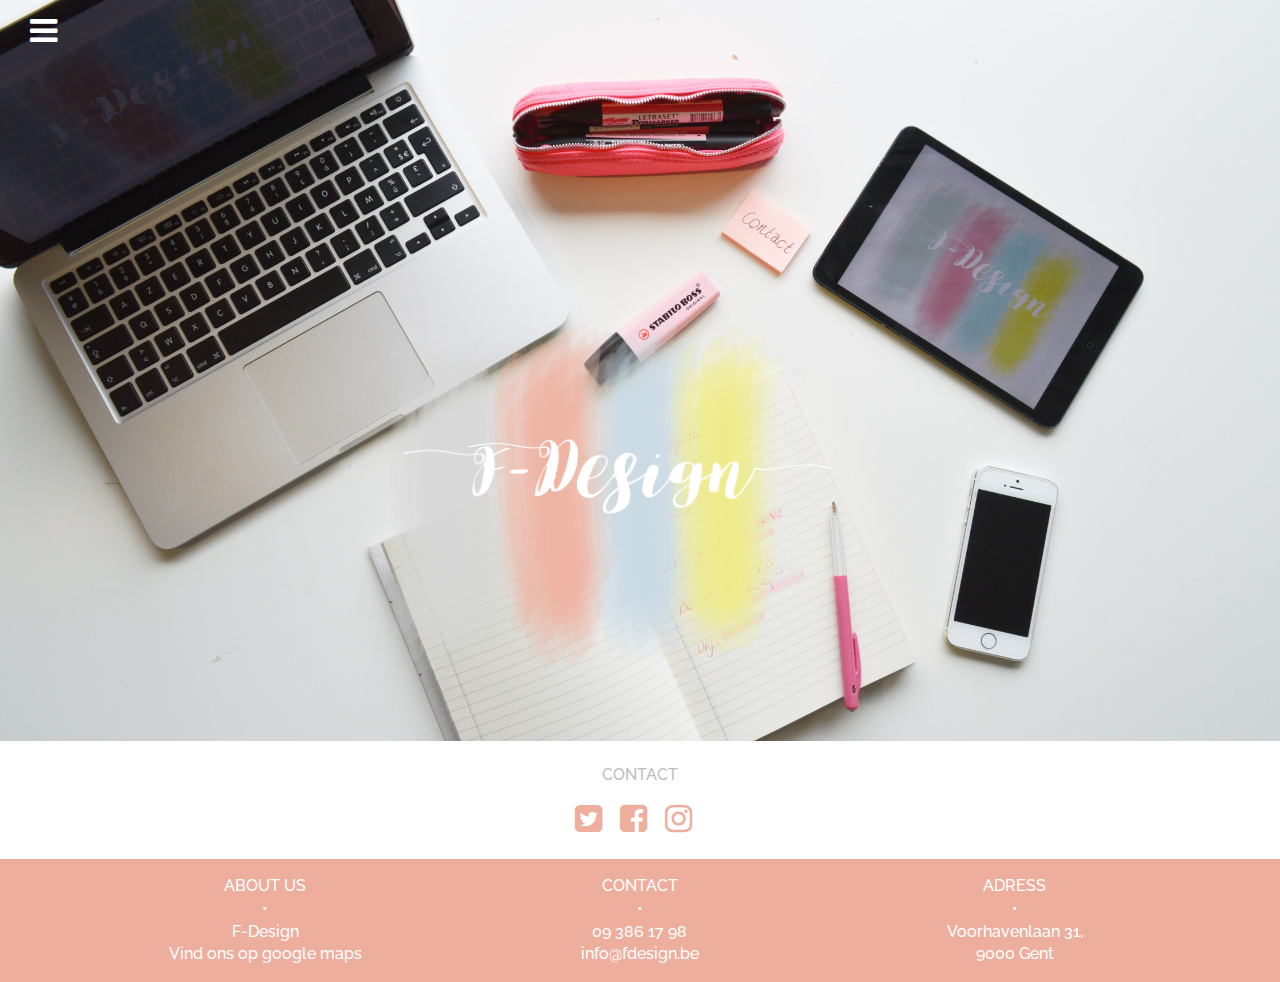
==== commit b7f33393: "update4" ====
--- a/A-contact.html
+++ b/A-contact.html
@@ -8,7 +8,7 @@
     <!-- Mobile Viewport -->
 	  <meta name="viewport" content="width=device-width, initial-scale=1, maximum-scale=1">
     <!-- Most important SEO tag -->
-    <title>CONTACT/title>
+    <title>F-Design</title>
     <!-- Other SEO friendly tags -->	
     <meta name="description" content="Lees hier alles over nieuwe media, html5 en andere ontwikkelingen in webdevelopment en mobile development. De docenten NMD willen graag hun kennis delen met jou!">
     <meta name="keywords" content="HTML5, JavaScript, jQuery, CSS3">
@@ -92,7 +92,7 @@
 <div class="sf-grid__wrapper">
     <div class="sf-grid__container">
         <div class="sf-grid__row">
-            <div class="sf-grid__column-12">
+            <div class="sf-grid__column-xxsm-12">
                 
                 <i class="fa fa-twitter-square" aria-hidden="true"></i></i>&nbsp; &nbsp; 
                 <i class="fa fa-facebook-square" aria-hidden="true"></i>&nbsp; &nbsp; 
@@ -109,7 +109,7 @@
                 <div class="sf-grid__row">
                         
                     <footer>
-                     <div class="sf-grid__column-4">
+                     <div class="sf-grid__column-md-4">
                          <article >
                             <p class="witte_tekst"> ABOUT US<br>
                             •<br>
@@ -118,7 +118,7 @@
                         </article>
                     </div>
             
-                    <div class="sf-grid__column-4">
+                    <div class="sf-grid__column-md-4">
                         <article >
                         <p class="witte_tekst"> CONTACT<br>
                             •<br>
@@ -127,7 +127,7 @@
                         </article>
                     </div>
         
-                    <div class="sf-grid__column-4">
+                    <div class="sf-grid__column-md-4">
                         <article >
                         <p class="witte_tekst"> ADRESS <br>
                             •<br>
--- a/css/typography.css
+++ b/css/typography.css
@@ -35,3 +35,16 @@
 h2 
     { color:  hsl( 202, 33.3%, 84%)
 }
+
+#logo_tekst{
+
+    z-index: 5;
+    position: absolute;
+    color:white;
+    top: 50%;
+    left: 50%;
+    font-family: 'Raleway', sans-serif;
+    text-align:center;
+    font-size: 25px;
+    margin-left: -64px;
+}--- a/css/main.css
+++ b/css/main.css
@@ -280,17 +280,20 @@
     height:100%;
     top: 0;
     left: 0;
+    z-index: 1;
 }
 .foto2 {
     position: absolute;
 
     max-width:100%; 
-    height:60%;
-
-    top: 30%;
-    left: 30%;
-
-}
+    height:350px;
+    top: 50%;
+    left: 50%;
+    z-index: 3;
+    margin-left: -250px;
+    margin-top: -130px;
+}
+
 .fa-bars {
     color:white;
     font-size:2em;
@@ -298,6 +301,8 @@
     top: 15px;
     left: 30px;
     text-decoration: none;
+    cursor:pointer;
+    z-index: 9999;
 }
 .wit{   
     color:white;
